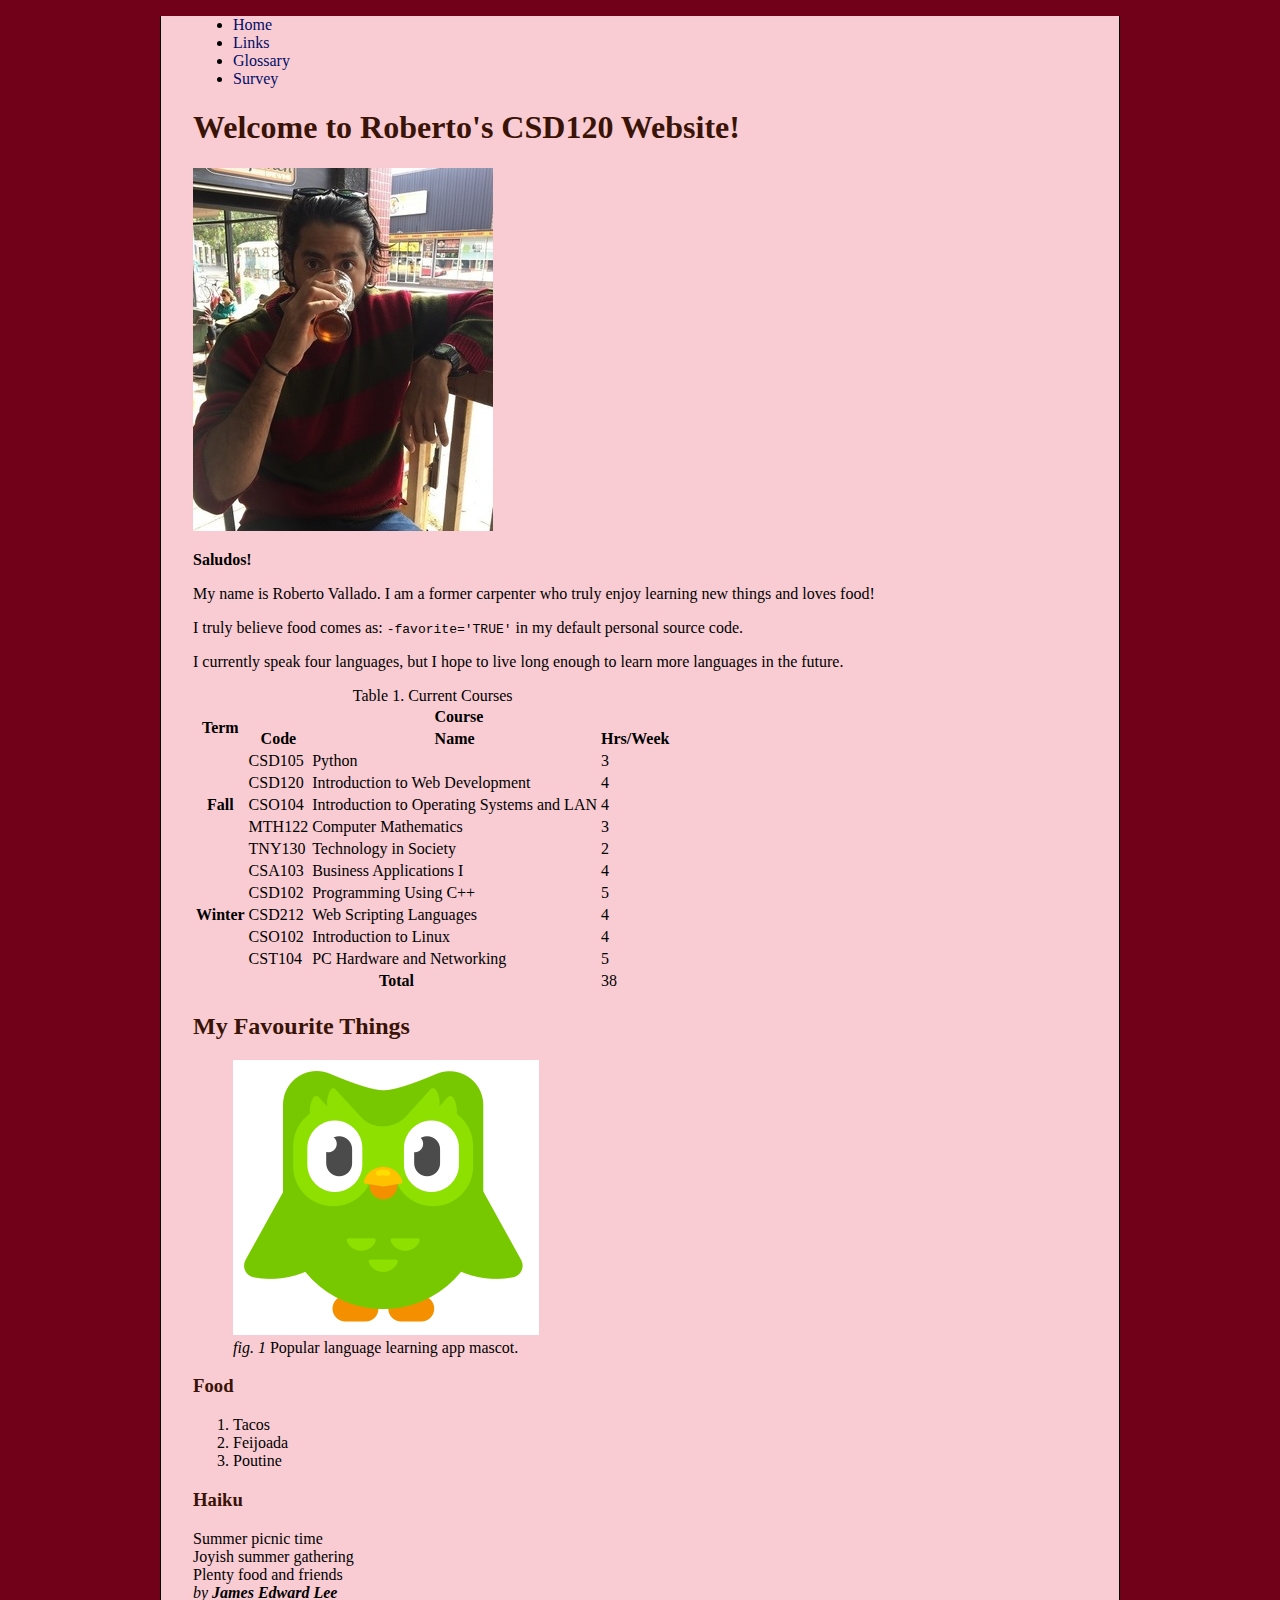
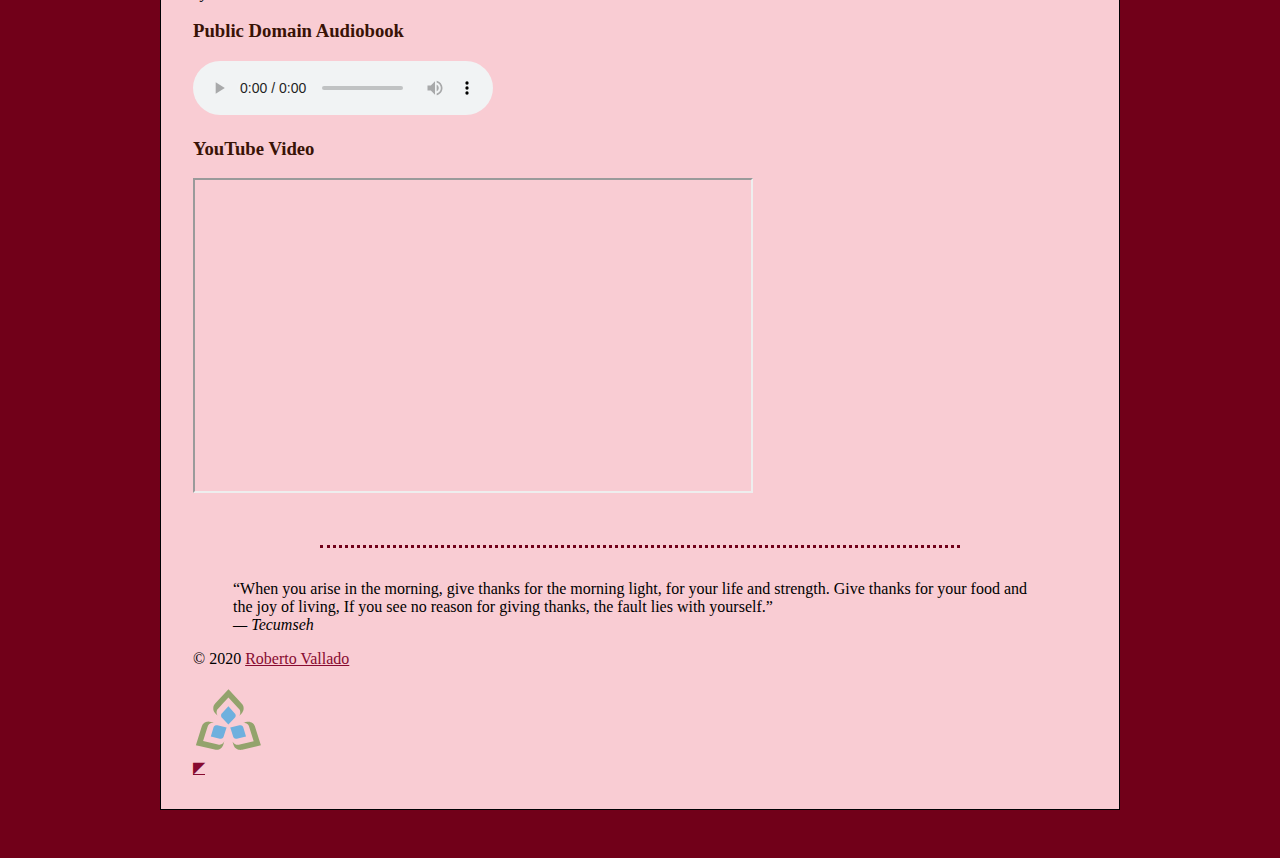
==== index.html @ 3c84835f "Lab 5 First commit. Update README file and added Styles folder" ====
<!DOCTYPE html>
<html lang="en">
  <head>
    <meta charset="UTF-8" />
    <meta name="viewport" content="width=device-width, initial-scale=1.0" />
    <meta name="author" content="Roberto Vallado" />
    <meta name="description" content="CSD120 Lab - Personal Website" />
    <link rel="icon" type="image/x-icon" href="images/favicon.ico" />
    <title>CSD120-Roberto!</title>
    <link rel="stylesheet" href="styles/normalize.css" />
    <link rel="stylesheet" href="styles/main.css" />
  </head>

  <body>
    <div class="width-wrap">
      <header id="top">
        <nav>
          <ul>
            <li>
              <a href="index.html">Home</a>
            </li>
            <li>
              <a href="links.html">Links</a>
            </li>
            <li>
              <a href="glossary.html">Glossary</a>
            </li>
            <li>
              <a href="survey.html">Survey</a>
            </li>
          </ul>
        </nav>
      </header>
      <main>
        <h1>Welcome to Roberto's CSD120 Website!</h1>
        <a href="images/roberto_.jpg">
          <img
            src="images/roberto_300.jpg"
            alt="Roberto Vallado, author."
            sizes="(max-width:500px) 150px, 300px"
            srcset="images/roberto_150.jpg 150w, images/roberto_300.jpg 300w"
          />
        </a>
        <p><b>Saludos!</b></p>
        <p>
          My name is Roberto Vallado. I am a former carpenter who truly enjoy
          learning new things and loves food!
        </p>

        <p>
          I truly believe food comes as: <code>-favorite='TRUE'</code> in my
          default personal source code.
        </p>
        <p>
          I currently speak four languages, but I hope to live long enough to
          learn more languages in the future.
        </p>

        <table>
          <caption>
            Table 1. Current Courses
          </caption>
          <thead>
            <tr>
              <th scope="col" rowspan="2">Term</th>
              <th scope="colgroup" colspan="3">Course</th>
            </tr>
            <tr>
              <th scope="col">Code</th>
              <th scope="col">Name</th>
              <th scope="col">Hrs/Week</th>
            </tr>
          </thead>
          <tbody>
            <tr>
              <th scope="rowgroup" rowspan="5">Fall</th>
              <td>CSD105</td>
              <td>Python</td>
              <td>3</td>
            </tr>
            <tr>
              <td>CSD120</td>
              <td>Introduction to Web Development</td>
              <td>4</td>
            </tr>
            <tr>
              <td>CSO104</td>
              <td>Introduction to Operating Systems and LAN</td>
              <td>4</td>
            </tr>
            <tr>
              <td>MTH122</td>
              <td>Computer Mathematics</td>
              <td>3</td>
            </tr>
            <tr>
              <td>TNY130</td>
              <td>Technology in Society</td>
              <td>2</td>
            </tr>
            <tr>
              <th scope="rowgroup" rowspan="5">Winter</th>
              <td>CSA103</td>
              <td>Business Applications I</td>
              <td>4</td>
            </tr>
            <tr>
              <td>CSD102</td>
              <td>Programming Using C++</td>
              <td>5</td>
            </tr>
            <tr>
              <td>CSD212</td>
              <td>Web Scripting Languages</td>
              <td>4</td>
            </tr>
            <tr>
              <td>CSO102</td>
              <td>Introduction to Linux</td>
              <td>4</td>
            </tr>
            <tr>
              <td>CST104</td>
              <td>PC Hardware and Networking</td>
              <td>5</td>
            </tr>
          </tbody>
          <tfoot>
            <tr>
              <th scope="row" colspan="3">Total</th>
              <td>38</td>
            </tr>
          </tfoot>
        </table>

        <h2>My Favourite Things</h2>

        <figure>
          <a href="https://en.wikipedia.org/wiki/Language">
            <img src="images/logo.png" alt="duolingo lenguajes" />
          </a>
          <figcaption>
            <i>fig. 1</i> Popular language learning app mascot.
          </figcaption>
        </figure>

        <h3>Food</h3>
        <ol>
          <li><span title="Tradicional Mexican food">Tacos</span></li>
          <li>
            <span title="Brazilian beans stew">Feijoada</span>
          </li>
          <li><span title="Quebec's gift to the planet">Poutine</span></li>
        </ol>
        <h3>Haiku</h3>

        <p>
          Summer picnic time <br />
          Joyish summer gathering <br />
          Plenty food and friends <br />
          <cite>
            by <span class="author"><b>James Edward Lee</b> </span>
          </cite>
        </p>
        <h3>Public Domain Audiobook</h3>
        <audio controls>
          <source
            src="http://www.archive.org/download/poemas_portugues_001_librivox/08_amorefogoqueardesemsever_08_camoes.mp3"
            type="audio/mp3"
            lang="pt"
          />
          <source
            src="https://archive.org/download/poemas_portugues_001_librivox/08_amorefogoqueardesemsever_08_camoes.ogg"
            type="audio/ogg"
            lang="pt"
          />
          <p>
            Your browser doesn't support HTML5 audio. You could
            <a
              href="https://archive.org/download/poemas_portugues_001_librivox/08_amorefogoqueardesemsever_08_camoes_esshigh.json.gz"
              hreflang="pt"
              download
              >Download the audio</a
            >, instead.
          </p>
        </audio>
        <h3>YouTube Video</h3>
        <iframe
          width="560"
          height="315"
          src="https://www.youtube.com/embed/Hhm7aWp8gvc"
          title="Hasta la vista baby video by Arnold Schwarzenegger from Terminator 2"
          allow="accelerometer; autoplay; clipboard-write; encrypted-media; gyroscope; picture-in-picture"
          allowfullscreen
        >
        </iframe>
      </main>
      <footer>
        <hr />
        <blockquote>
          “When you arise in the morning, give thanks for the morning light, for
          your life and strength.
          <!--  Found me! -->
          Give thanks for your food and the joy of living, If you see no reason
          for giving thanks, the fault lies with yourself.”
          <br />
          <cite> &#8212; <span class="author">Tecumseh</span></cite>
        </blockquote>
        <p>
          &copy; 2020
          <a
            href="mailto:20017482@saultcollege.ca?subject=Message%20from%20CSD120%20Website"
            >Roberto Vallado</a
          >
        </p>
        <picture>
          <source type="image/svg+xml" srcset="images/sc-logo.svg" />
          <img
            src="images/sc-logo.png"
            width="70"
            srcset="
              images/sc-logo.png,
              images/sc-logo_105.png 1.5x,
              images/sc-logo_140.png 2x
            "
            alt="Sault-College logo"
          />
        </picture>
      </footer>
      <a href="#top" title="Back to top">◤</a>
    </div>
  </body>
</html>
---- styles/main.css ----
html {
    box-sizing: border-box;
    background-color: #710019;
    color: inherit;
}

*,
*::before,
*::after {
    box-sizing: inherit;
}

h1, h2, h3 {
   color: #391306 ;
}

a:link {
    color: #870A30;
}

#top a {
    color: #000C66;
    text-decoration: none;
}

::selection {
    background-color: #D43790;
    color: #FFFFFF;
}

.width-wrap {
    max-width: 960px;
    margin: auto auto 3em;
    padding: 0 2em 2em;
    border-width: 1px;
    border-style: none solid solid solid;
    border-color: rgb(0,0,3);
    background-color: #F9CCD3;
}

footer hr {
    width: 50vw;
    max-width: 890px;
    min-width: 300px;
    margin-top: 3em;
    margin-bottom: 2em;
    border: none;
    border-bottom: 3px dotted #710019;
}

dl dd :hover{
    color:  #710019 ;
    font-weight: bolder;
   }
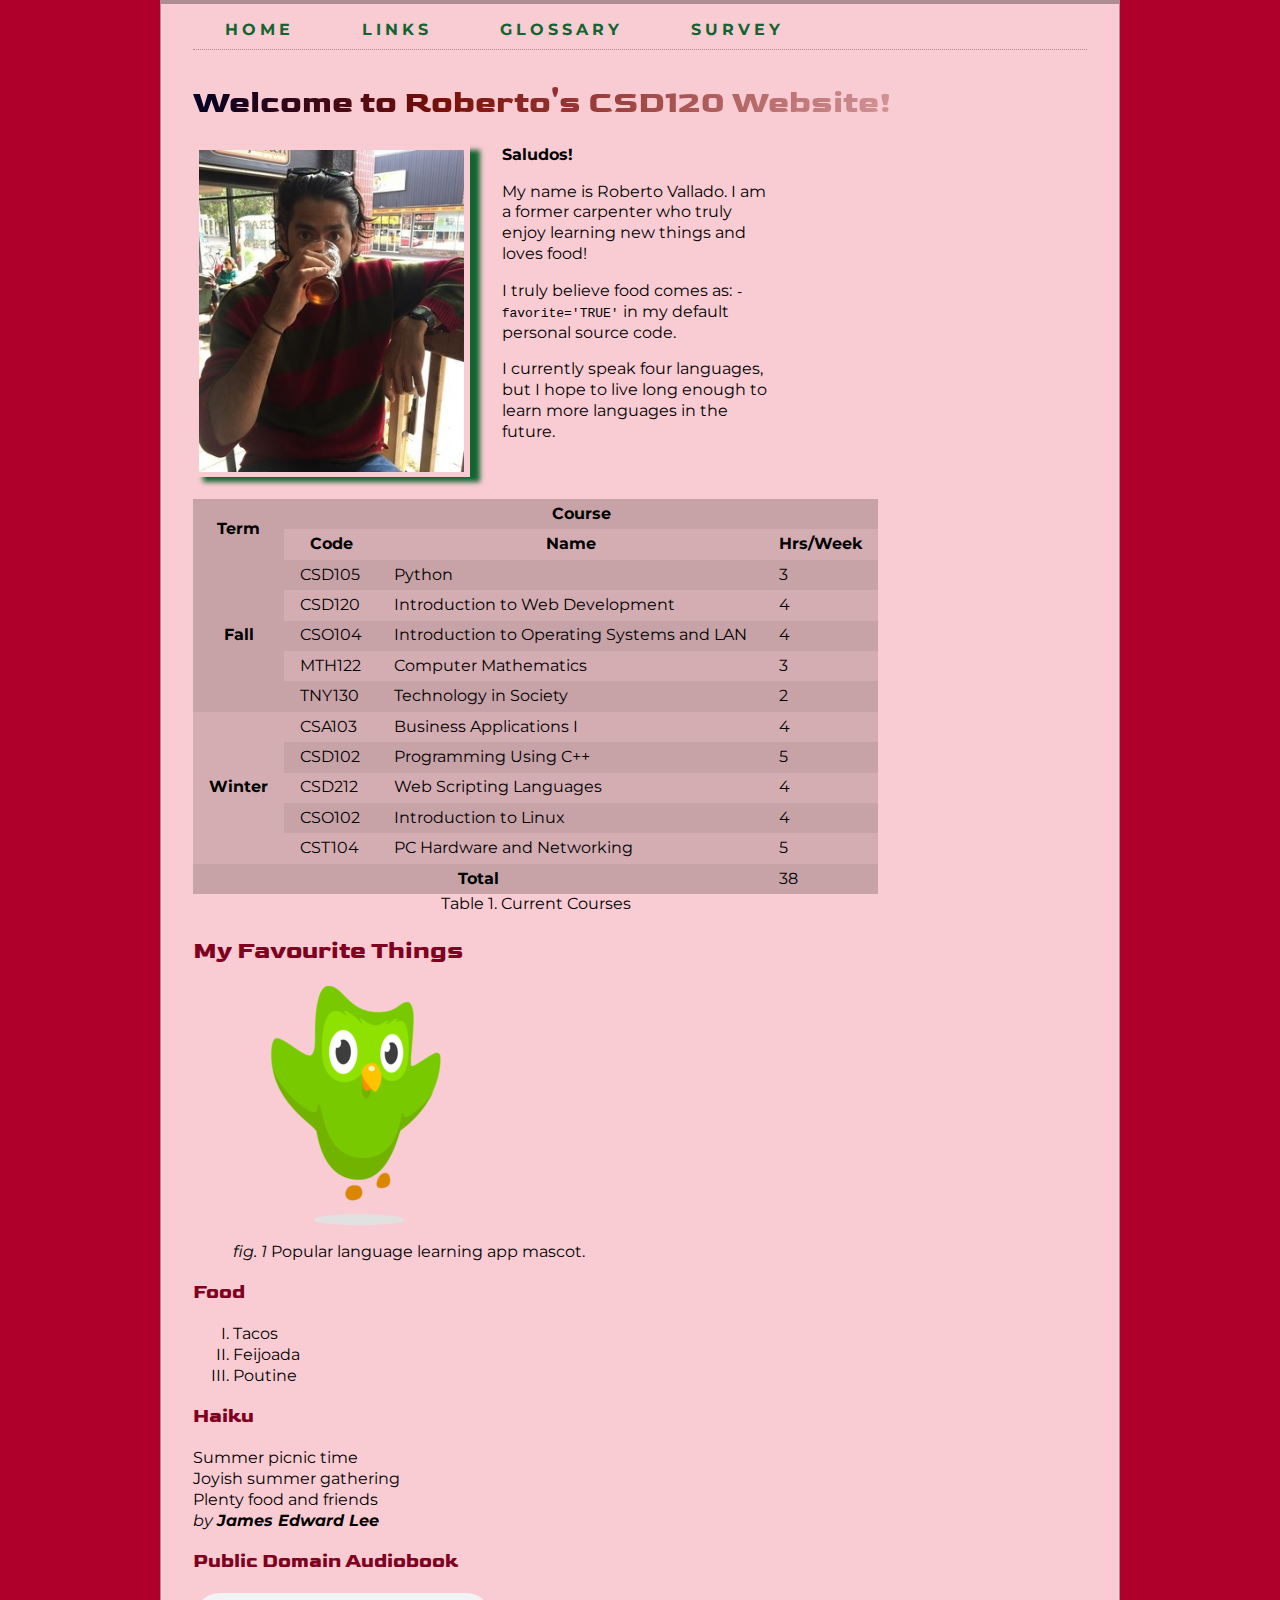
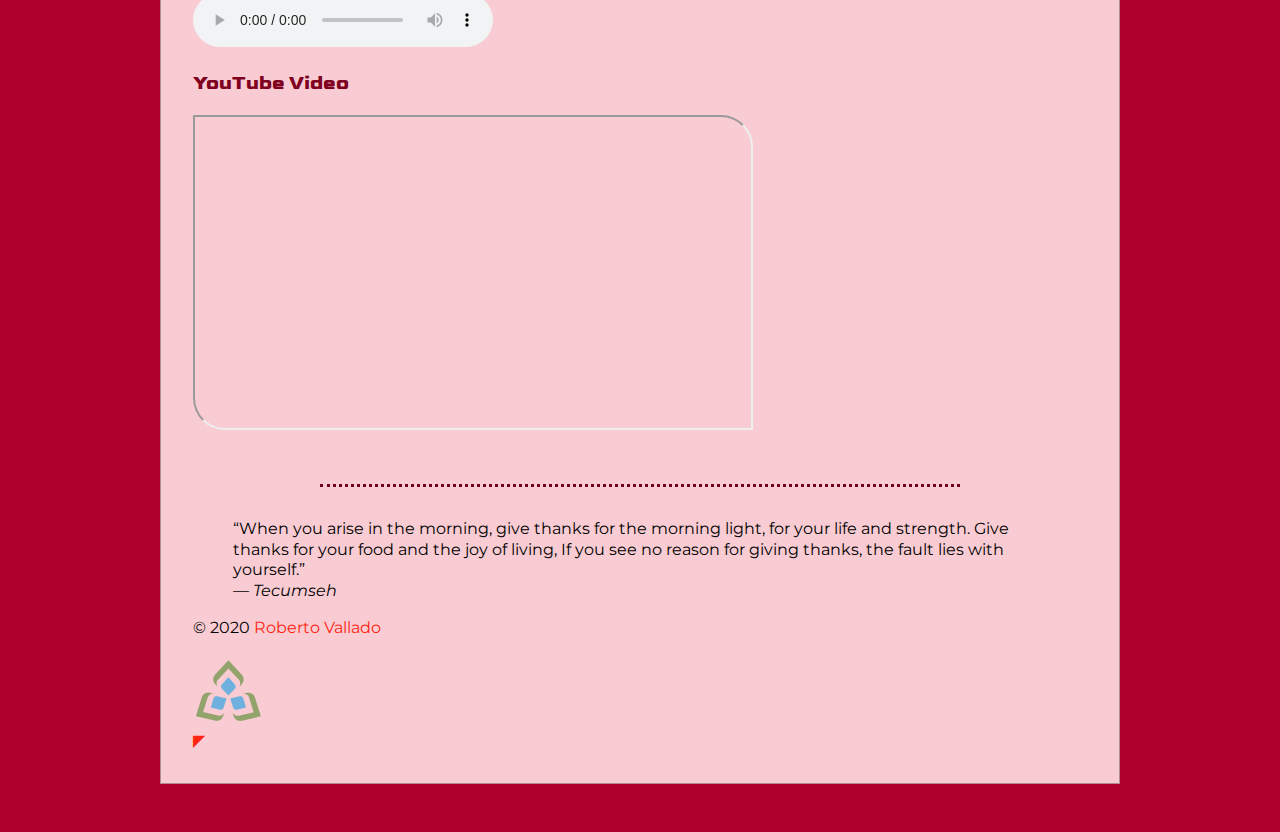
==== commit d9cbc514: "First commit Lab 6, work until Exercise 4.10 (Text Columns)" ====
--- a/index.html
+++ b/index.html
@@ -9,6 +9,16 @@
     <title>CSD120-Roberto!</title>
     <link rel="stylesheet" href="styles/normalize.css" />
     <link rel="stylesheet" href="styles/main.css" />
+    <link rel="preconnect" href="https://fonts.gstatic.com" />
+    <link
+      href="https://fonts.googleapis.com/css2?family=Goldman&display=swap"
+      rel="stylesheet"
+    />
+    <link rel="preconnect" href="https://fonts.gstatic.com" />
+    <link
+      href="https://fonts.googleapis.com/css2?family=Goldman&family=Montserrat:ital@1&display=swap"
+      rel="stylesheet"
+    />
   </head>
 
   <body>
@@ -33,106 +43,110 @@
       </header>
       <main>
         <h1>Welcome to Roberto's CSD120 Website!</h1>
-        <a href="images/roberto_.jpg">
-          <img
-            src="images/roberto_300.jpg"
-            alt="Roberto Vallado, author."
-            sizes="(max-width:500px) 150px, 300px"
-            srcset="images/roberto_150.jpg 150w, images/roberto_300.jpg 300w"
-          />
-        </a>
-        <p><b>Saludos!</b></p>
-        <p>
-          My name is Roberto Vallado. I am a former carpenter who truly enjoy
-          learning new things and loves food!
-        </p>
-
-        <p>
-          I truly believe food comes as: <code>-favorite='TRUE'</code> in my
-          default personal source code.
-        </p>
-        <p>
-          I currently speak four languages, but I hope to live long enough to
-          learn more languages in the future.
-        </p>
-
-        <table>
-          <caption>
-            Table 1. Current Courses
-          </caption>
-          <thead>
-            <tr>
-              <th scope="col" rowspan="2">Term</th>
-              <th scope="colgroup" colspan="3">Course</th>
-            </tr>
-            <tr>
-              <th scope="col">Code</th>
-              <th scope="col">Name</th>
-              <th scope="col">Hrs/Week</th>
-            </tr>
-          </thead>
-          <tbody>
-            <tr>
-              <th scope="rowgroup" rowspan="5">Fall</th>
-              <td>CSD105</td>
-              <td>Python</td>
-              <td>3</td>
-            </tr>
-            <tr>
-              <td>CSD120</td>
-              <td>Introduction to Web Development</td>
-              <td>4</td>
-            </tr>
-            <tr>
-              <td>CSO104</td>
-              <td>Introduction to Operating Systems and LAN</td>
-              <td>4</td>
-            </tr>
-            <tr>
-              <td>MTH122</td>
-              <td>Computer Mathematics</td>
-              <td>3</td>
-            </tr>
-            <tr>
-              <td>TNY130</td>
-              <td>Technology in Society</td>
-              <td>2</td>
-            </tr>
-            <tr>
-              <th scope="rowgroup" rowspan="5">Winter</th>
-              <td>CSA103</td>
-              <td>Business Applications I</td>
-              <td>4</td>
-            </tr>
-            <tr>
-              <td>CSD102</td>
-              <td>Programming Using C++</td>
-              <td>5</td>
-            </tr>
-            <tr>
-              <td>CSD212</td>
-              <td>Web Scripting Languages</td>
-              <td>4</td>
-            </tr>
-            <tr>
-              <td>CSO102</td>
-              <td>Introduction to Linux</td>
-              <td>4</td>
-            </tr>
-            <tr>
-              <td>CST104</td>
-              <td>PC Hardware and Networking</td>
-              <td>5</td>
-            </tr>
-          </tbody>
-          <tfoot>
-            <tr>
-              <th scope="row" colspan="3">Total</th>
-              <td>38</td>
-            </tr>
-          </tfoot>
-        </table>
-
+
+        <!-- div Exercise 4.1 -->
+        <div class="bio">
+          <a href="images/roberto_.jpg">
+            <img
+              src="images/roberto_300.jpg"
+              alt="Roberto Vallado, author."
+              sizes="(max-width:500px) 150px, 300px"
+              srcset="images/roberto_150.jpg 150w, images/roberto_300.jpg 300w"
+            />
+          </a>
+          <p><b>Saludos!</b></p>
+          <p>
+            My name is Roberto Vallado. I am a former carpenter who truly enjoy
+            learning new things and loves food!
+          </p>
+
+          <p>
+            I truly believe food comes as: <code>-favorite='TRUE'</code> in my
+            default personal source code.
+          </p>
+          <p>
+            I currently speak four languages, but I hope to live long enough to
+            learn more languages in the future.
+          </p>
+
+          <table>
+            <caption>
+              Table 1. Current Courses
+            </caption>
+            <thead>
+              <tr>
+                <th scope="col" rowspan="2">Term</th>
+                <th scope="colgroup" colspan="3">Course</th>
+              </tr>
+              <tr>
+                <th scope="col">Code</th>
+                <th scope="col">Name</th>
+                <th scope="col">Hrs/Week</th>
+              </tr>
+            </thead>
+            <tbody>
+              <tr>
+                <th scope="rowgroup" rowspan="5">Fall</th>
+                <td>CSD105</td>
+                <td>Python</td>
+                <td>3</td>
+              </tr>
+              <tr>
+                <td>CSD120</td>
+                <td>Introduction to Web Development</td>
+                <td>4</td>
+              </tr>
+              <tr>
+                <td>CSO104</td>
+                <td>Introduction to Operating Systems and LAN</td>
+                <td>4</td>
+              </tr>
+              <tr>
+                <td>MTH122</td>
+                <td>Computer Mathematics</td>
+                <td>3</td>
+              </tr>
+              <tr>
+                <td>TNY130</td>
+                <td>Technology in Society</td>
+                <td>2</td>
+              </tr>
+              <tr>
+                <th scope="rowgroup" rowspan="5">Winter</th>
+                <td>CSA103</td>
+                <td>Business Applications I</td>
+                <td>4</td>
+              </tr>
+              <tr>
+                <td>CSD102</td>
+                <td>Programming Using C++</td>
+                <td>5</td>
+              </tr>
+              <tr>
+                <td>CSD212</td>
+                <td>Web Scripting Languages</td>
+                <td>4</td>
+              </tr>
+              <tr>
+                <td>CSO102</td>
+                <td>Introduction to Linux</td>
+                <td>4</td>
+              </tr>
+              <tr>
+                <td>CST104</td>
+                <td>PC Hardware and Networking</td>
+                <td>5</td>
+              </tr>
+            </tbody>
+            <tfoot>
+              <tr>
+                <th scope="row" colspan="3">Total</th>
+                <td>38</td>
+              </tr>
+            </tfoot>
+          </table>
+        </div>
+        <!-- div Exercise 4.1 -->
         <h2>My Favourite Things</h2>
 
         <figure>
--- a/styles/main.css
+++ b/styles/main.css
@@ -1,7 +1,8 @@
+/* || SITEWIDE */
+
 html {
     box-sizing: border-box;
-    background-color: #710019;
-    color: inherit;
+    background-color: #AE002B;
 }
 
 *,
@@ -10,23 +11,161 @@
     box-sizing: inherit;
 }
 
-h1, h2, h3 {
-   color: #391306 ;
-}
-
-a:link {
-    color: #870A30;
-}
-
-#top a {
-    color: #000C66;
+body {
+    font-family: 'Montserrat', sans-serif;
+    margin-top: 0;
+    line-height: 1.3;
+}
+
+h1 {
+
+    background: rgb(2, 0, 36);
+    background: linear-gradient(90deg, rgba(2, 0, 36, 1) 0%, rgba(121, 16, 9, 1) 28%, rgba(255, 0, 0, 0) 100%);
+    -webkit-text-fill-color: transparent;
+    -webkit-background-clip: text;
+
+}
+
+h1,
+h2,
+h3 {
+    color: #800020;
+}
+
+h1,
+h2,
+h3,
+h4,
+h5,
+h6 {
+    font-family: 'Goldman', cursive;
+}
+
+img{
+    max-width: 100%;
+}
+
+a {
+    color: #FF2511;
     text-decoration: none;
 }
 
+a:hover {
+    text-decoration: underline;
+}
+
 ::selection {
-    background-color: #D43790;
+    background-color: #116530;
     color: #FFFFFF;
 }
+
+dt::after {
+    content: ":";
+    font-weight: bold;
+}
+
+/* || div: "BIO" Lab 6 Exercise 4 */
+
+.bio {
+
+    column-count: 3;
+    column-gap: 2em;
+
+}
+
+.bio table {
+    column-span: all;
+    margin-top: 1em;
+    border-collapse: collapse;
+    caption-side: bottom;
+}
+
+.bio img {
+    padding: 2%;
+    box-shadow:  10px 5px 5px #116530;
+}
+
+
+/* || Header & Navbar Layout  //Lab5 - Exercise 4  */
+
+header {
+    border-top: 4px solid rgb(0, 0, 0, 0.3);
+    margin: 0 -2em 0;
+}
+
+header nav {
+    border-bottom: 1px dotted rgb(0, 0, 0, 0.3);
+    margin: 0 2em 2em;
+}
+
+header li {
+    display: inline-block;
+    padding: 1em 1em 0.5em;
+}
+
+nav ul {
+    margin: 0;
+    padding: 0;
+}
+
+nav a {
+    border-top: 4px transparent rgb(0, 0, 0, 0.3);
+    padding: 1em 1em 0.5em;
+    color: #116530;
+}
+
+nav a:hover {
+    border-top: 4px solid #FF2511;
+}
+
+
+/* || Table Style  //Lab5 - Exercise 5 */
+
+th,
+td {
+    padding: 0.3em 1em;
+}
+
+thead tr,
+tbody tr,
+tfoot tr {
+    background-color: rgb(0, 0, 0, 0.2);
+}
+
+tr {
+    background-color: rgb(0, 0, 0, 0.05);
+}
+
+tr:nth-child(even) {
+    background-color: rgba(0, 0, 0, 0.15);
+}
+
+/* || Form Styling  //Lab5 - Exercise 6 */
+
+label {
+    display: block;
+}
+
+fieldset label {
+    display: inline;
+}
+
+button[type="submit"] {
+    border: none;
+    padding: 1em 3em;
+    color: #FFFFFF;
+    background-color: #800020;
+}
+
+input:invalid {
+    background-color: #B3C0AE;
+}
+
+input:valid {
+    background-color: none;
+}
+
+/* || main div */
 
 .width-wrap {
     max-width: 960px;
@@ -34,9 +173,42 @@
     padding: 0 2em 2em;
     border-width: 1px;
     border-style: none solid solid solid;
-    border-color: rgb(0,0,3);
+    border-color: rgb(0, 0, 0, 0.3);
     background-color: #F9CCD3;
 }
+
+/* LISTS ELEMENTS LAB-6 exercise 1 */
+
+ol {
+    list-style-type: upper-roman;
+
+}
+
+iframe {
+    border-top-right-radius: 2em;
+    border-bottom-left-radius: 2em;
+}
+
+fieldset>ul {
+    list-style: none;
+    padding: 0;
+}
+
+/* STYLE HEADER LAB-6 Exercise 2 */
+
+header>nav a {
+    font-weight: bold;
+    text-decoration: none;
+    text-transform: uppercase;
+    letter-spacing: 4px;
+}
+
+header>nav a:hover {
+    text-decoration: none;
+}
+
+
+/* ||Footer */
 
 footer hr {
     width: 50vw;
@@ -46,9 +218,4 @@
     margin-bottom: 2em;
     border: none;
     border-bottom: 3px dotted #710019;
-}
-
-dl dd :hover{
-    color:  #710019 ;
-    font-weight: bolder;
-   }+}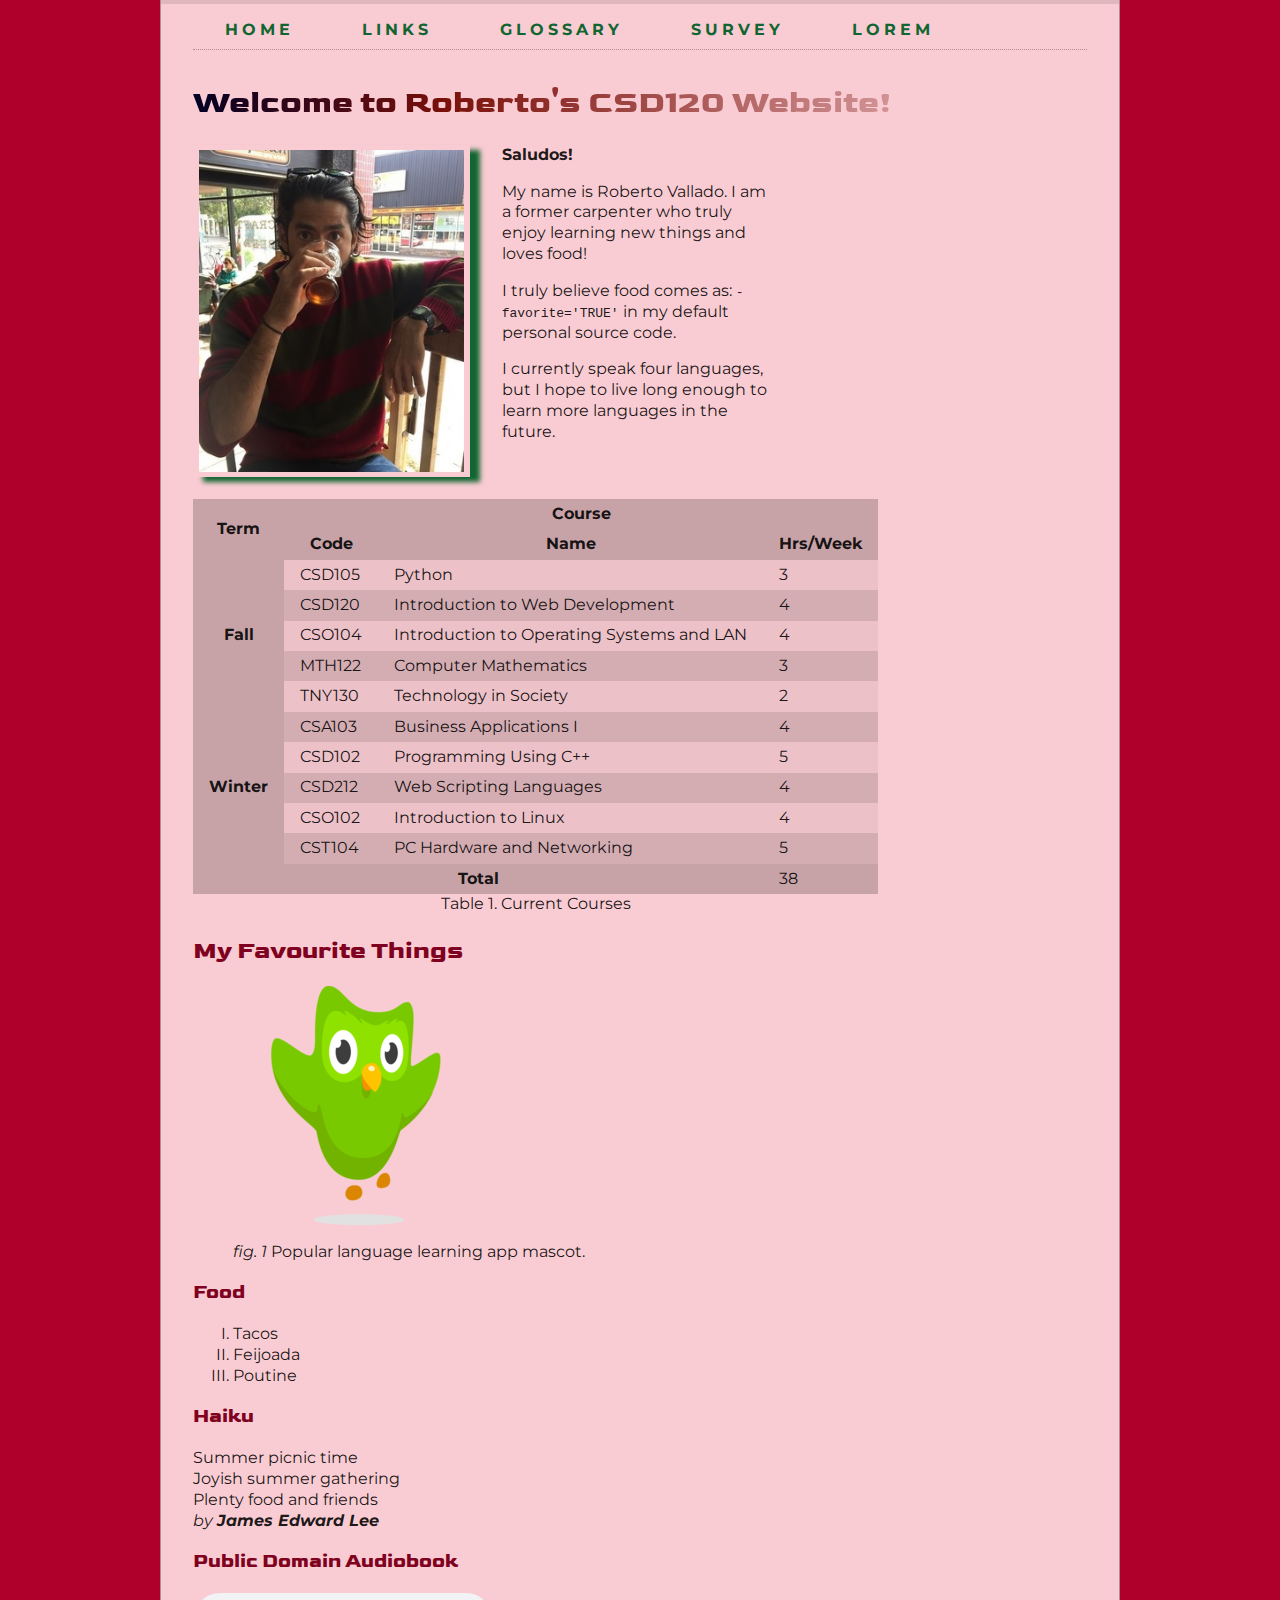
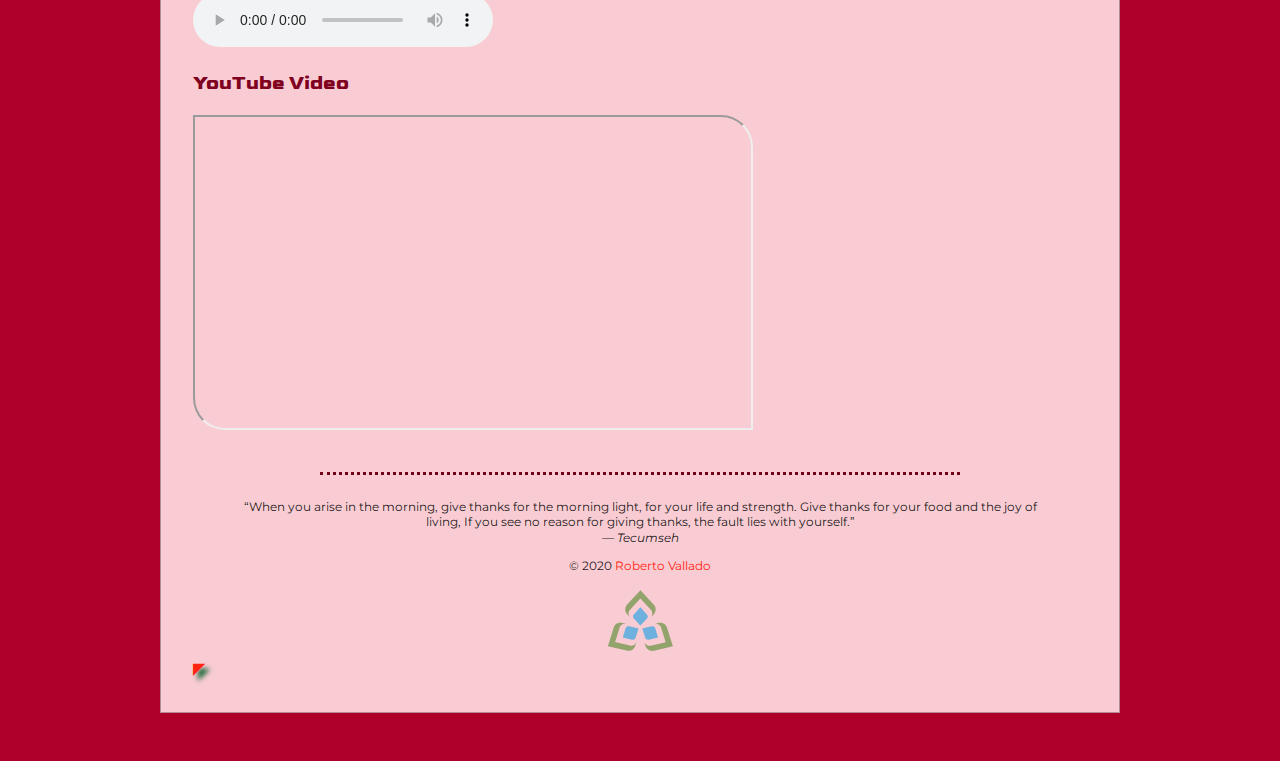
==== commit 2d519383: "Lorem.html created, added and part of Exercise 7 LAb 6" ====
--- a/index.html
+++ b/index.html
@@ -37,6 +37,9 @@
             </li>
             <li>
               <a href="survey.html">Survey</a>
+            </li>
+            <li>
+              <a href="lorem.html">Lorem</a>
             </li>
           </ul>
         </nav>
--- a/styles/main.css
+++ b/styles/main.css
@@ -3,6 +3,7 @@
 html {
     box-sizing: border-box;
     background-color: #AE002B;
+    color: rgba(0, 0, 0, 0.9);
 }
 
 *,
@@ -41,7 +42,7 @@
     font-family: 'Goldman', cursive;
 }
 
-img{
+img {
     max-width: 100%;
 }
 
@@ -82,14 +83,14 @@
 
 .bio img {
     padding: 2%;
-    box-shadow:  10px 5px 5px #116530;
+    box-shadow: 10px 5px 5px #116530;
 }
 
 
 /* || Header & Navbar Layout  //Lab5 - Exercise 4  */
 
 header {
-    border-top: 4px solid rgb(0, 0, 0, 0.3);
+    border-top: 4px solid rgb(0, 0, 0, 0.1);
     margin: 0 -2em 0;
 }
 
@@ -99,7 +100,7 @@
 }
 
 header li {
-    display: inline-block;
+    display: inline;
     padding: 1em 1em 0.5em;
 }
 
@@ -109,8 +110,10 @@
 }
 
 nav a {
-    border-top: 4px transparent rgb(0, 0, 0, 0.3);
-    padding: 1em 1em 0.5em;
+    display: inline-block;
+    margin: -4px 1em 0;
+    border-top: 4px solid rgb(0, 0, 0, 0);
+    padding: 1em 0 0.5em;
     color: #116530;
 }
 
@@ -126,17 +129,19 @@
     padding: 0.3em 1em;
 }
 
-thead tr,
-tbody tr,
-tfoot tr {
+thead tr th,
+thead tr td,
+tbody tr th,
+tfoot tr th,
+tfoot tr td {
     background-color: rgb(0, 0, 0, 0.2);
 }
 
-tr {
+tr td {
     background-color: rgb(0, 0, 0, 0.05);
 }
 
-tr:nth-child(even) {
+tr:nth-child(even) td {
     background-color: rgba(0, 0, 0, 0.15);
 }
 
@@ -150,7 +155,7 @@
     display: inline;
 }
 
-button[type="submit"] {
+[type="submit"] {
     border: none;
     padding: 1em 3em;
     color: #FFFFFF;
@@ -169,7 +174,7 @@
 
 .width-wrap {
     max-width: 960px;
-    margin: auto auto 3em;
+    margin: 0 auto 3em;
     padding: 0 2em 2em;
     border-width: 1px;
     border-style: none solid solid solid;
@@ -209,6 +214,21 @@
 
 
 /* ||Footer */
+
+footer {
+    font-size: 75%;
+    text-align: center;
+
+}
+
+footer+a {
+    text-shadow: 5px 5px 5px #116530;
+}
+
+footer+a:hover {
+    text-decoration: none;
+
+}
 
 footer hr {
     width: 50vw;
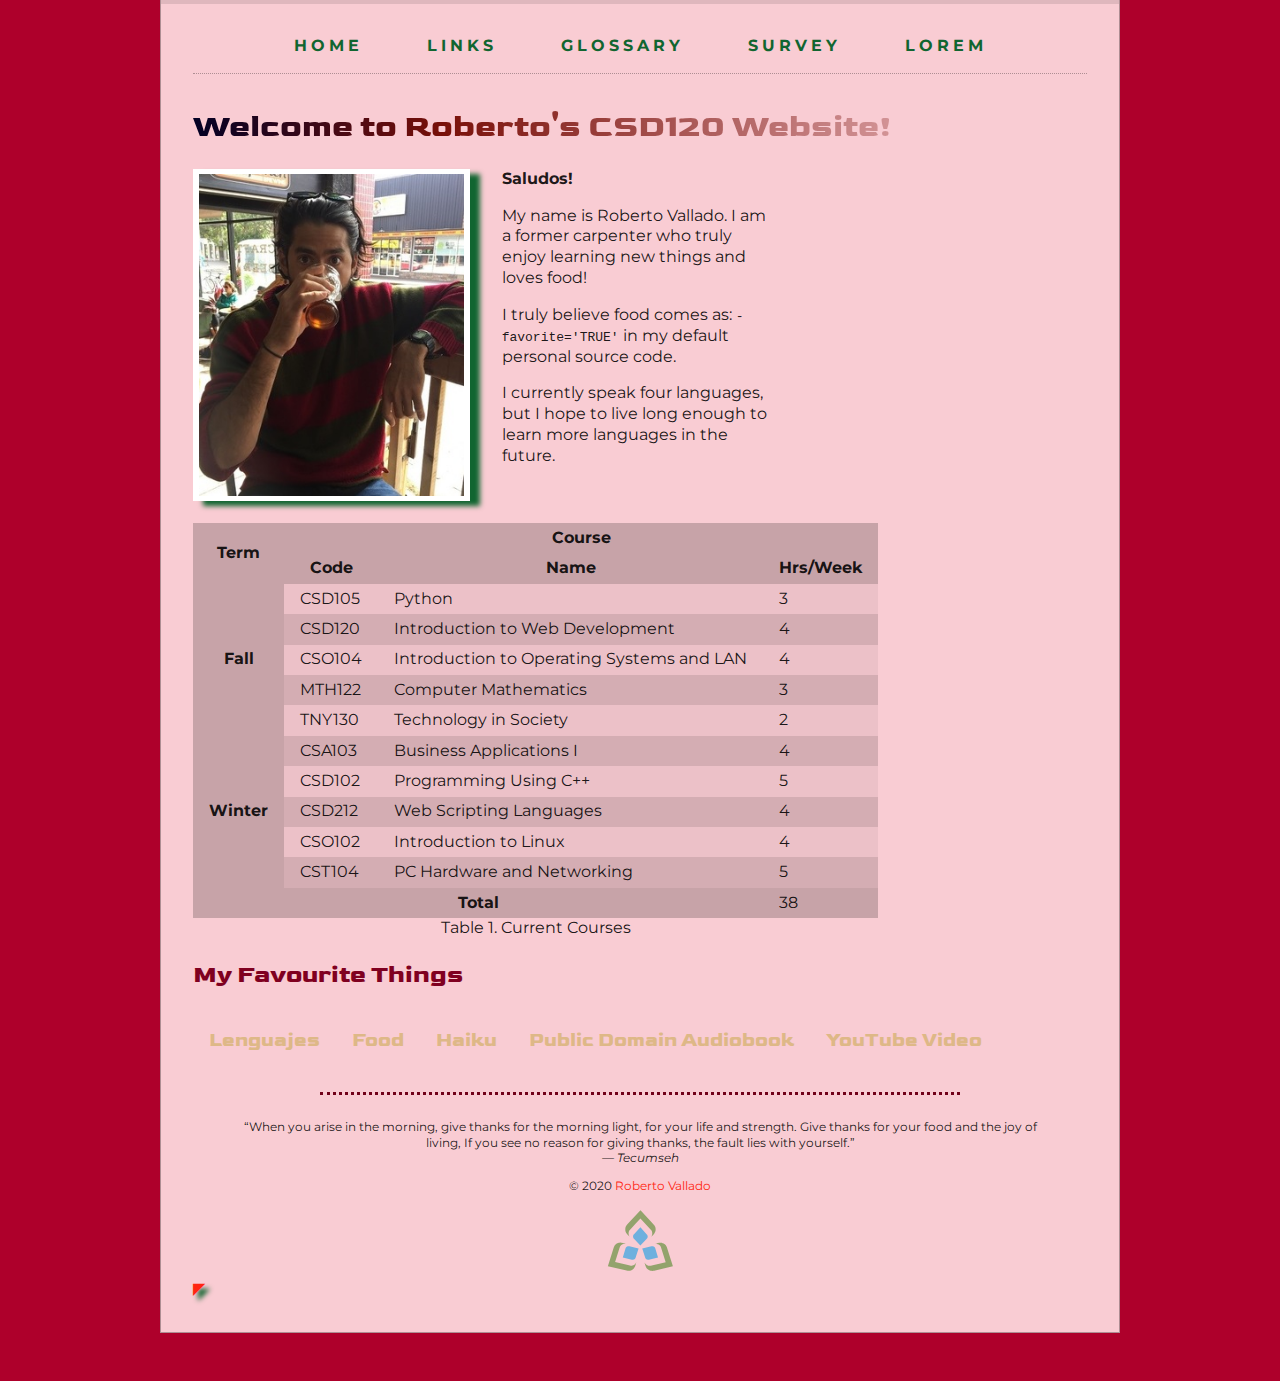
==== commit 9bb396c6: "First commit Lab7, Exe 1-2 complete (favourites div)" ====
--- a/index.html
+++ b/index.html
@@ -151,66 +151,82 @@
         </div>
         <!-- div Exercise 4.1 -->
         <h2>My Favourite Things</h2>
-
-        <figure>
-          <a href="https://en.wikipedia.org/wiki/Language">
-            <img src="images/logo.png" alt="duolingo lenguajes" />
-          </a>
-          <figcaption>
-            <i>fig. 1</i> Popular language learning app mascot.
-          </figcaption>
-        </figure>
-
-        <h3>Food</h3>
-        <ol>
-          <li><span title="Tradicional Mexican food">Tacos</span></li>
-          <li>
-            <span title="Brazilian beans stew">Feijoada</span>
-          </li>
-          <li><span title="Quebec's gift to the planet">Poutine</span></li>
-        </ol>
-        <h3>Haiku</h3>
-
-        <p>
-          Summer picnic time <br />
-          Joyish summer gathering <br />
-          Plenty food and friends <br />
-          <cite>
-            by <span class="author"><b>James Edward Lee</b> </span>
-          </cite>
-        </p>
-        <h3>Public Domain Audiobook</h3>
-        <audio controls>
-          <source
-            src="http://www.archive.org/download/poemas_portugues_001_librivox/08_amorefogoqueardesemsever_08_camoes.mp3"
-            type="audio/mp3"
-            lang="pt"
-          />
-          <source
-            src="https://archive.org/download/poemas_portugues_001_librivox/08_amorefogoqueardesemsever_08_camoes.ogg"
-            type="audio/ogg"
-            lang="pt"
-          />
-          <p>
-            Your browser doesn't support HTML5 audio. You could
-            <a
-              href="https://archive.org/download/poemas_portugues_001_librivox/08_amorefogoqueardesemsever_08_camoes_esshigh.json.gz"
-              hreflang="pt"
-              download
-              >Download the audio</a
-            >, instead.
-          </p>
-        </audio>
-        <h3>YouTube Video</h3>
-        <iframe
-          width="560"
-          height="315"
-          src="https://www.youtube.com/embed/Hhm7aWp8gvc"
-          title="Hasta la vista baby video by Arnold Schwarzenegger from Terminator 2"
-          allow="accelerometer; autoplay; clipboard-write; encrypted-media; gyroscope; picture-in-picture"
-          allowfullscreen
-        >
-        </iframe>
+        <!-- LAB 7 2.1 Favourite things div -->
+        <div class="favourites">
+          <input type="radio" name="favorito" id="tab_1" />
+          <label for="tab_1"><h3>Lenguajes</h3></label>
+          <div>
+            <figure>
+              <a href="https://en.wikipedia.org/wiki/Language">
+                <img src="images/logo.png" alt="duolingo lenguajes" />
+              </a>
+              <figcaption>
+                <i>fig. 1</i> Popular language learning app mascot.
+              </figcaption>
+            </figure>
+          </div>
+          <input type="radio" name="favorito" id="tab_2" />
+          <label for="tab_2"><h3>Food</h3></label>
+          <div>
+            <ol>
+              <li><span title="Tradicional Mexican food">Tacos</span></li>
+              <li>
+                <span title="Brazilian beans stew">Feijoada</span>
+              </li>
+              <li><span title="Quebec's gift to the planet">Poutine</span></li>
+            </ol>
+          </div>
+          <input type="radio" name="favorito" id="tab_3" />
+          <label for="tab_3"><h3>Haiku</h3></label>
+          <div>
+            <p>
+              Summer picnic time <br />
+              Joyish summer gathering <br />
+              Plenty food and friends <br />
+              <cite>
+                by <span class="author"><b>James Edward Lee</b> </span>
+              </cite>
+            </p>
+          </div>
+          <input type="radio" name="favorito" id="tab_4" />
+          <label for="tab_4"><h3>Public Domain Audiobook</h3></label>
+          <div>
+            <audio controls>
+              <source
+                src="http://www.archive.org/download/poemas_portugues_001_librivox/08_amorefogoqueardesemsever_08_camoes.mp3"
+                type="audio/mp3"
+                lang="pt"
+              />
+              <source
+                src="https://archive.org/download/poemas_portugues_001_librivox/08_amorefogoqueardesemsever_08_camoes.ogg"
+                type="audio/ogg"
+                lang="pt"
+              />
+              <p>
+                Your browser doesn't support HTML5 audio. You could
+                <a
+                  href="https://archive.org/download/poemas_portugues_001_librivox/08_amorefogoqueardesemsever_08_camoes_esshigh.json.gz"
+                  hreflang="pt"
+                  download
+                  >Download the audio</a
+                >, instead.
+              </p>
+            </audio>
+          </div>
+          <input type="radio" name="favorito" id="tab_5" />
+          <label for="tab_5"><h3>YouTube Video</h3></label>
+          <div>
+            <iframe
+              width="560"
+              height="315"
+              src="https://www.youtube.com/embed/Hhm7aWp8gvc"
+              title="Hasta la vista baby video by Arnold Schwarzenegger from Terminator 2"
+              allow="accelerometer; autoplay; clipboard-write; encrypted-media; gyroscope; picture-in-picture"
+              allowfullscreen
+            >
+            </iframe>
+          </div>
+        </div>
       </main>
       <footer>
         <hr />
--- a/styles/main.css
+++ b/styles/main.css
@@ -24,6 +24,7 @@
     background: linear-gradient(90deg, rgba(2, 0, 36, 1) 0%, rgba(121, 16, 9, 1) 28%, rgba(255, 0, 0, 0) 100%);
     -webkit-text-fill-color: transparent;
     -webkit-background-clip: text;
+    background-clip: text;
 
 }
 
@@ -83,6 +84,7 @@
 
 .bio img {
     padding: 2%;
+    background-color: #ffffff;
     box-shadow: 10px 5px 5px #116530;
 }
 
@@ -100,13 +102,19 @@
 }
 
 header li {
-    display: inline;
+    /* display: inline; */
+    /* Lab7 1.2 */
+    list-style: none;
     padding: 1em 1em 0.5em;
+
 }
 
 nav ul {
     margin: 0;
     padding: 0;
+    display: flex;
+    justify-content: center;
+    /* lab7 1.3 */
 }
 
 nav a {
@@ -171,6 +179,7 @@
 }
 
 /* || main div */
+/* >>>>CL-ASSES!!! */
 
 .width-wrap {
     max-width: 960px;
@@ -181,6 +190,56 @@
     border-color: rgb(0, 0, 0, 0.3);
     background-color: #F9CCD3;
 }
+
+.favourites {
+    display: flex;
+    flex-wrap: wrap;
+}
+
+.favourites h3 {
+    padding: 0 1rem 0 1rem;
+}
+
+.favourites div {
+    display: none;
+}
+
+.favourites [type="radio"] {
+    display: none;
+}
+
+.favourites input+label>h3 {
+    color: burlywood;
+    border-bottom: 3px solid rgb(0, 0, 0, 0);
+    margin-bottom: 0;
+}
+
+.favourites input+label>h3:hover {
+    border-bottom: 3px solid #FF2511;
+    color: #FF2511;
+    margin-bottom: 0;
+}
+
+.favourites input+label {
+    order: -1;
+    color: burlywood;
+}
+
+.favourites input:checked+label+div{
+    display: block;
+    width: 100%;
+    color: #800020;
+    background-color: gainsboro;
+    align-items: center;
+    text-align: center;
+    padding: 1.5rem;
+    border-radius: 5px;
+}
+
+.favourites input:checked+label>h3 {
+    color: #800020;
+}
+
 
 /* LISTS ELEMENTS LAB-6 exercise 1 */
 
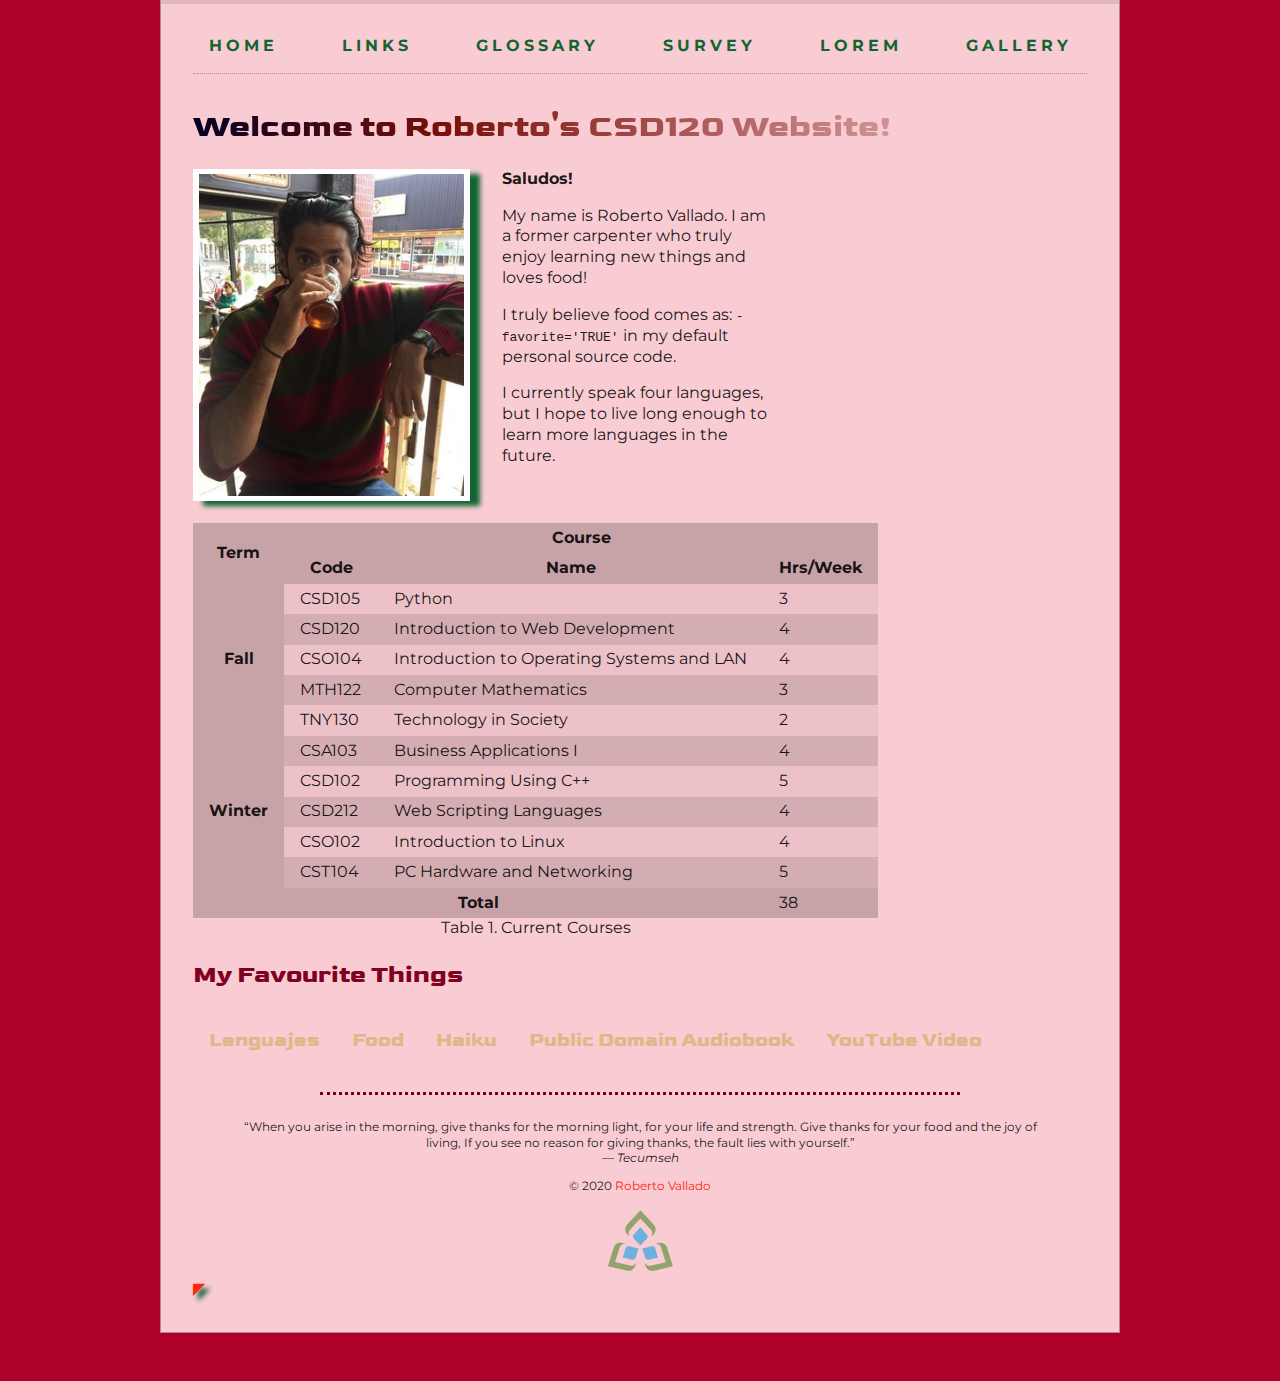
==== commit b742748c: "Lab 7.3 complete. (gallery.html & .gallery div)" ====
--- a/index.html
+++ b/index.html
@@ -40,6 +40,9 @@
             </li>
             <li>
               <a href="lorem.html">Lorem</a>
+            </li>
+            <li>
+              <a href="gallery.html">Gallery</a>
             </li>
           </ul>
         </nav>
--- a/styles/main.css
+++ b/styles/main.css
@@ -225,7 +225,7 @@
     color: burlywood;
 }
 
-.favourites input:checked+label+div{
+.favourites input:checked+label+div {
     display: block;
     width: 100%;
     color: #800020;
@@ -240,6 +240,33 @@
     color: #800020;
 }
 
+/* LAB 7.3 .gallery <div> */
+
+.gallery {
+    display: grid;
+    grid-template-columns: 1fr 1fr 1fr 1fr;
+    grid-gap: 10px;
+}
+
+.gallery img {
+    display: block;
+    width: 100%;
+    height: 100%;
+
+}
+
+.row-span-2 {
+    grid-row: 1 /span 2;
+
+}
+
+.gallery .col-span-2 {
+    grid-column: span 2;
+}
+
+.gallery a:hover {
+    transform: scale(1.1,1.1);
+}
 
 /* LISTS ELEMENTS LAB-6 exercise 1 */
 
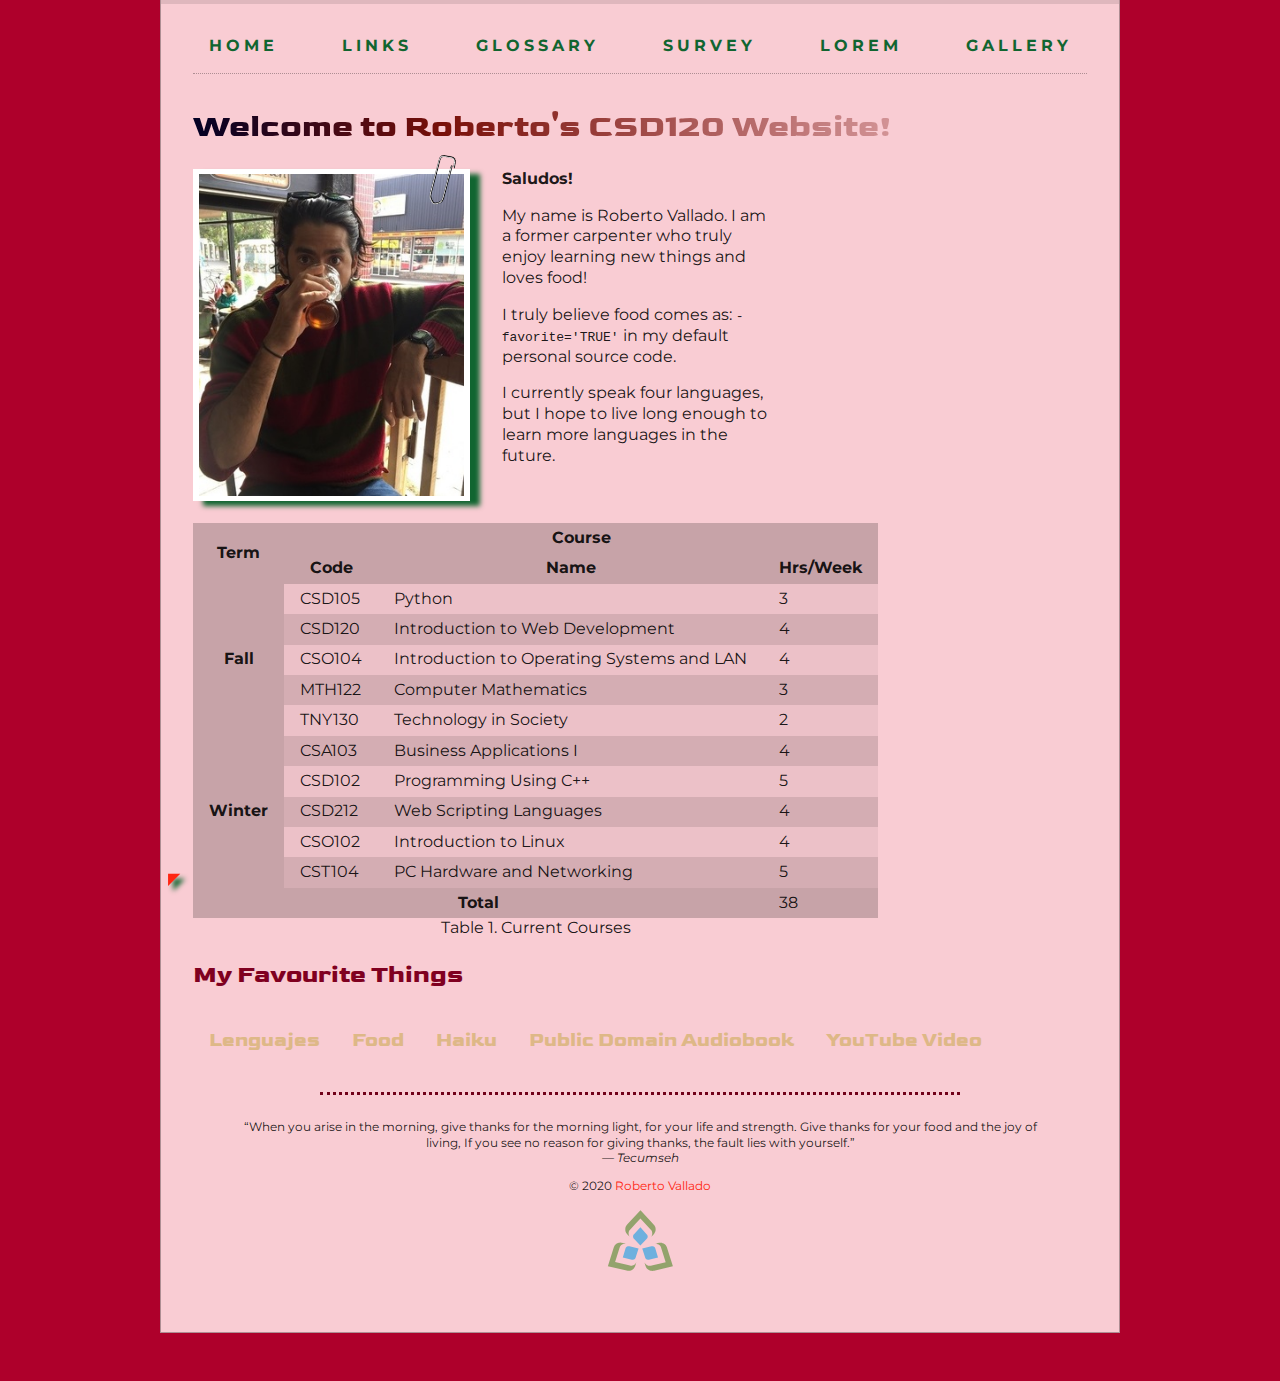
==== commit 954af70f: "Lab 7 Final commit, Exe7.5 Complete: sticky[back to top]" ====
--- a/index.html
+++ b/index.html
@@ -59,6 +59,7 @@
               sizes="(max-width:500px) 150px, 300px"
               srcset="images/roberto_150.jpg 150w, images/roberto_300.jpg 300w"
             />
+            <img class="paperclip" src="images/paperclip.png" alt="paperclip" />
           </a>
           <p><b>Saludos!</b></p>
           <p>
--- a/styles/main.css
+++ b/styles/main.css
@@ -24,7 +24,7 @@
     background: linear-gradient(90deg, rgba(2, 0, 36, 1) 0%, rgba(121, 16, 9, 1) 28%, rgba(255, 0, 0, 0) 100%);
     -webkit-text-fill-color: transparent;
     -webkit-background-clip: text;
-    background-clip: text;
+    /* background-clip: text; */
 
 }
 
@@ -175,7 +175,7 @@
 }
 
 input:valid {
-    background-color: none;
+    background-color: transparent;
 }
 
 /* || main div */
@@ -265,7 +265,36 @@
 }
 
 .gallery a:hover {
-    transform: scale(1.1,1.1);
+    transform: scale(1.1, 1.1);
+}
+
+.paperclip {
+    position: absolute;
+    top: -5%;
+    right: 0;
+    transform: rotate(-30deg);
+}
+
+a .paperclip {
+    background: none;
+    box-shadow: none;
+    width: 20%;
+}
+
+.bio a {
+    display: block;
+    position: relative;
+}
+
+[title|="Back to top"] {
+    position: sticky;
+    margin-left: -25px;
+    display: inline-block;
+    bottom: 10px;
+}
+
+[title|="Back to top"]:hover {
+    transform: rotate(45deg);
 }
 
 /* LISTS ELEMENTS LAB-6 exercise 1 */
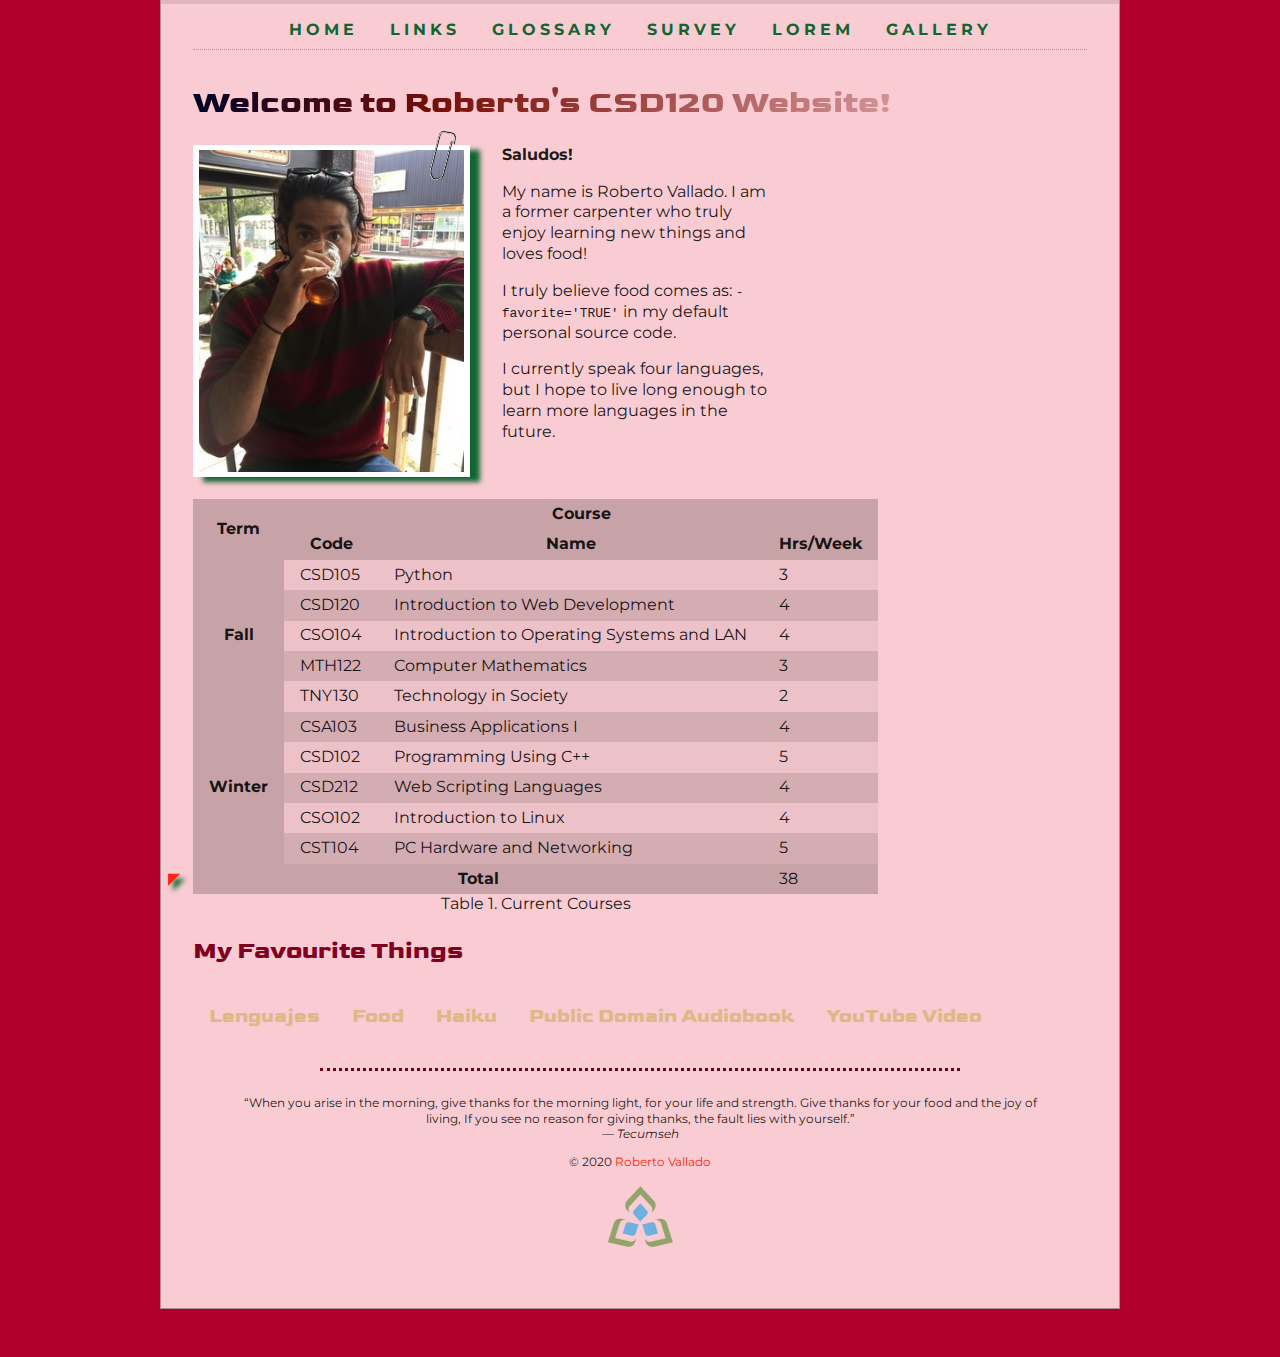
==== commit 57a2d7cb: "Lab8.6 sandwich-menu icon added to all pages" ====
--- a/index.html
+++ b/index.html
@@ -25,6 +25,10 @@
     <div class="width-wrap">
       <header id="top">
         <nav>
+          <input type="checkbox" name="" id="menu-toggle" /><label
+            class="sandwich-icon"
+            for="menu-toggle"
+          ></label>
           <ul>
             <li>
               <a href="index.html">Home</a>
--- a/styles/main.css
+++ b/styles/main.css
@@ -69,8 +69,8 @@
 /* || div: "BIO" Lab 6 Exercise 4 */
 
 .bio {
-
-    column-count: 3;
+    column-width: 13em;
+    /* column-count: 3; */
     column-gap: 2em;
 
 }
@@ -105,8 +105,6 @@
     /* display: inline; */
     /* Lab7 1.2 */
     list-style: none;
-    padding: 1em 1em 0.5em;
-
 }
 
 nav ul {
@@ -244,7 +242,8 @@
 
 .gallery {
     display: grid;
-    grid-template-columns: 1fr 1fr 1fr 1fr;
+    /* grid-template-columns: 1fr 1fr 1fr 1fr; */
+    grid-template-columns: repeat(auto, minmax(180px, 1fr));
     grid-gap: 10px;
 }
 
@@ -252,11 +251,12 @@
     display: block;
     width: 100%;
     height: 100%;
+    object-fit: cover;
 
 }
 
 .row-span-2 {
-    grid-row: 1 /span 2;
+    grid-row: span 2;
 
 }
 
@@ -264,8 +264,20 @@
     grid-column: span 2;
 }
 
+.gallery a {
+    transition: transform 200ms;
+}
+
 .gallery a:hover {
     transform: scale(1.1, 1.1);
+}
+
+/* LAB 8.1.6 */
+
+@media screen and (max-width: 450px) {
+    .gallery .col-span-2 {
+        grid-column: span 1;
+    }
 }
 
 .paperclip {
@@ -282,7 +294,7 @@
 }
 
 .bio a {
-    display: block;
+    display: inline-block;
     position: relative;
 }
 
@@ -291,6 +303,7 @@
     margin-left: -25px;
     display: inline-block;
     bottom: 10px;
+    transition: transform 200ms;
 }
 
 [title|="Back to top"]:hover {
@@ -353,4 +366,130 @@
     margin-bottom: 2em;
     border: none;
     border-bottom: 3px dotted #710019;
+}
+
+/* LAB 8.2.1 */
+
+@media screen and (max-width: 520px) {
+
+    .bio table+thead,
+    tfoot,
+    th {
+        display: none;
+    }
+
+    .bio table td {
+        display: block;
+        padding: 0 1rem;
+    }
+
+    .bio table {
+        caption-side: top;
+    }
+
+    .bio table tr td:first-of-type {
+        padding-top: 0.3em;
+        font-weight: bold;
+    }
+
+    .bio table tr td:last-of-type {
+        padding-bottom: 0.3em;
+        font-style: italic;
+        font-size: 0.8em;
+    }
+
+    .bio table tr td:last-of-type::after {
+        content: " hrs/wk";
+    }
+}
+
+@media screen and (max-width: 850px) {
+    .favourites {
+        flex-direction: column;
+    }
+
+    .favourites input+label {
+        order: 0;
+        color: burlywood;
+    }
+
+    .favourites input+label>h3 {
+        color: burlywood;
+        border-bottom: 3px solid rgb(0, 0, 0, 0);
+        margin-bottom: 0;
+    }
+
+    .favourites input+label>h3:hover {
+        border-bottom: 3px solid #FF2511;
+        color: #FF2511;
+        margin-bottom: 0;
+    }
+}
+
+@media screen and (max-width: 725px) {
+    #top ul {
+        flex-direction: column;
+        align-items: center;
+        height: 0;
+        overflow: hidden;
+    }
+
+    #top a {
+        padding-top: 0.5em;
+        border-top: none;
+    }
+
+    #top a:hover {
+        border-top: none;
+        text-decoration: underline;
+    }
+
+    #menu-toggle {
+        display: none;
+    }
+
+    .sandwich-icon {
+        display: block;
+        width: 40px;
+        height: 25px;
+        border-top: 5px solid #710019;
+        margin: 1em auto;
+    }
+
+    .sandwich-icon:hover {
+        cursor: pointer;
+    }
+
+    .sandwich-icon::after,
+    .sandwich-icon::before {
+        content: "";
+        display: block;
+        width: 40px;
+        border-top: 5px solid #710019;
+        position: absolute;
+    }
+
+    .sandwich-icon label {
+        position: relative;
+    }
+
+    .sandwich-icon::before {
+        top: 10px;
+    }
+
+    .sandwich-icon::after {
+        top: 30px;
+    }
+
+}
+
+@media screen and (min-width: 726px) {
+    #top nav input:first-of-type {
+        display: none;
+    }
+
+    .sandwich-icon {
+        display: block;
+    }
+
 }